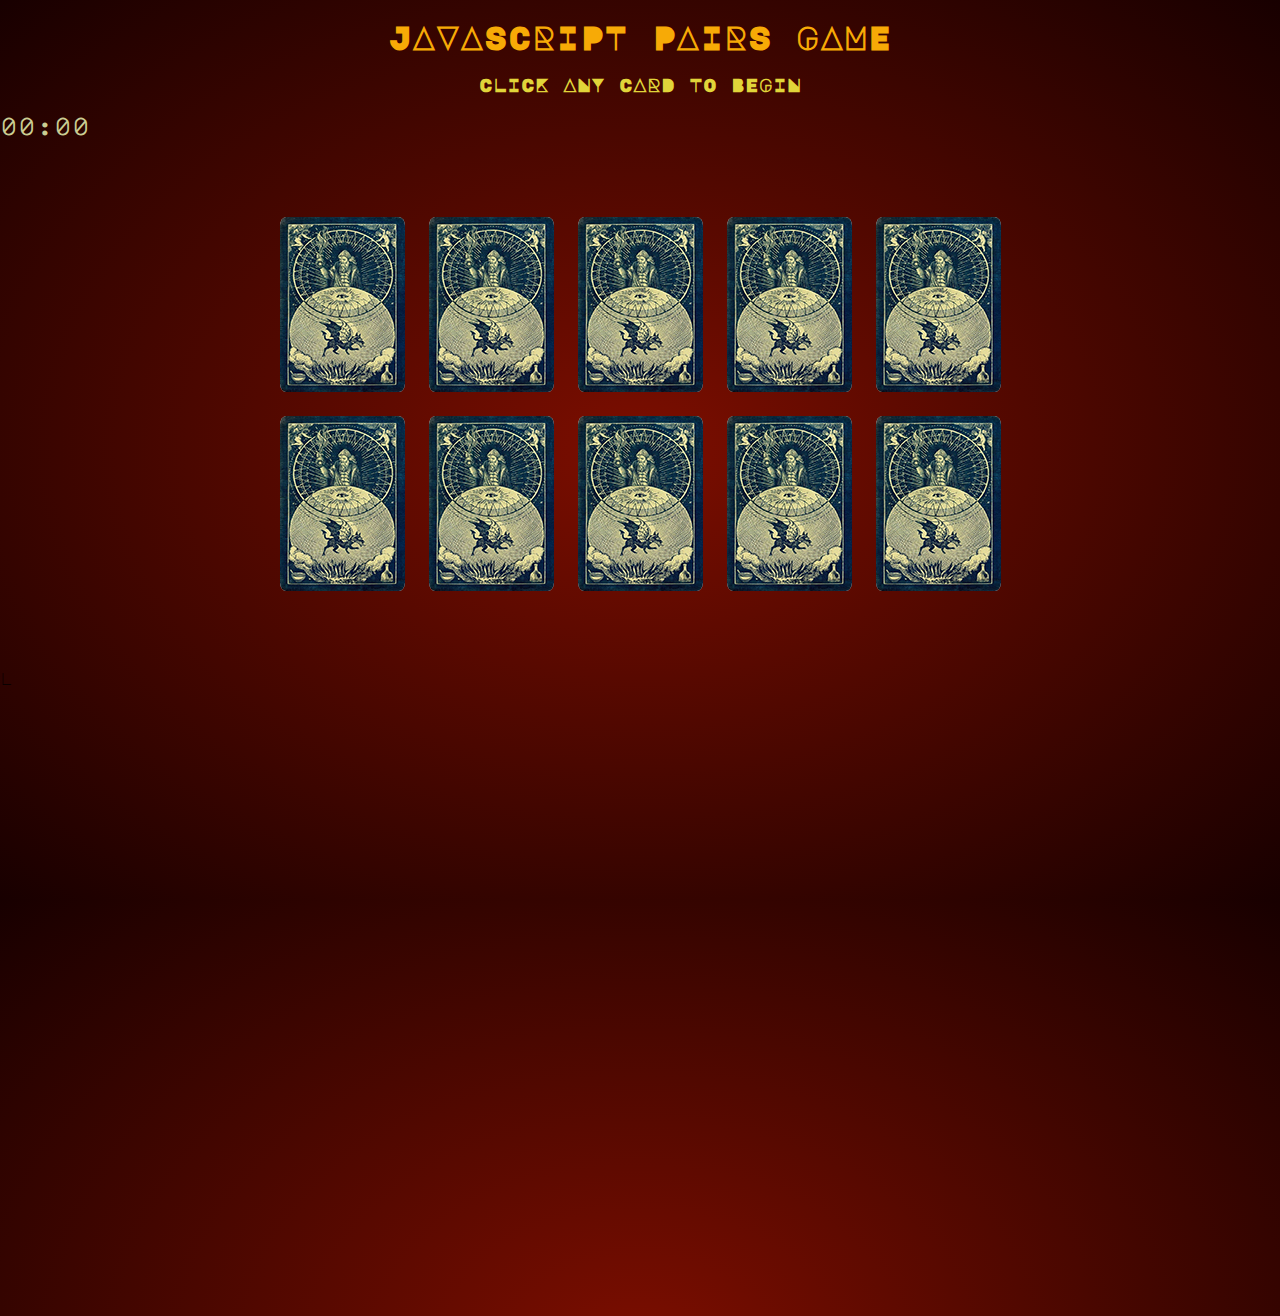
==== index.html @ acd2ea27 "html-css ready" ====
<!DOCTYPE html>
<html lang="en">

<head>
    <meta charset="UTF-8">
    <meta name="viewport" content="width=device-width, initial-scale=1.0">
    <title>Document</title>
    <link rel="stylesheet" href="./css/pair-game.css">
</head>

<body>

    <div class="head">
        <h1 class="title">JAVASCRIPT PAIRS GAME</h1>
        <h3 class="whattodo">CLICK ANY CARD TO BEGIN</h3>
        <span class="clock">00:00</span>
    </div>

    <div class="card__container">
        <div class="card">
            <div class="card__back--face">
                <img src="./assets/images/creator.jpg" alt="Creator" class="creator">
            </div>
            <div class="card__front--face">
                <img src="./assets/images/gladius.jpg" alt="Gladius" class="gladius">
            </div>
        </div>
        <div class="card">
            <div class="card__back--face">
                <img src="./assets/images/creator.jpg" alt="Creator" class="creator">
            </div>
            <div class="card__front--face">
                <img src="./assets/images/goblinTarot.jpg" alt="Goblin" class="goblin">
            </div>

        </div>
        <div class="card">
            <div class="card__back--face">
                <img src="./assets/images/creator.jpg" alt="Creator" class="creator">
            </div>
            <div class="card__front--face">
                <img src="./assets/images/heavenAndHell.jpg" alt="HeavenAndHell" class="heavenandhell">
            </div>
        </div>
        <div class="card">
            <div class="card__back--face">
                <img src="./assets/images/creator.jpg" alt="Creator" class="creator">
            </div>
            <div class="card__front--face">
                <img src="./assets/images/goblinTarot.jpg" alt="Goblin" class="goblin">
            </div>
        </div>
        <div class="card">
            <div class="card__back--face">
                <img src="./assets/images/creator.jpg" alt="Creator" class="creator">
            </div>
            <div class="card__front--face">
                <img src="./assets/images/dragons.jpg" alt="Dragons" class="dragons">
            </div>
        </div>
        <div class="card">
            <div class="card__back--face">
                <img src="./assets/images/creator.jpg" alt="Creator" class="creator">
            </div>
            <div class="card__front--face">
                <img src="./assets/images/heavenAndHell.jpg" alt="HeavenAndHell" class="heavenandhell">
            </div>
        </div>
        <div class="card">
            <div class="card__back--face">
                <img src="./assets/images/creator.jpg" alt="Creator" class="creator">
            </div>
            <div class="card__front--face">
                <img src="./assets/images/gladius.jpg" alt="Gladius" class="gladius">
            </div>
        </div>
        <div class="card">
            <div class="card__back--face">
                <img src="./assets/images/creator.jpg" alt="Creator" class="creator">
            </div>
            <div class="card__front--face">
                <img src="./assets/images/endora.jpg" alt="Endora" class="endora">
            </div>
        </div>
        <div class="card">
            <div class="card__back--face">
                <img src="./assets/images/creator.jpg" alt="Creator" class="creator">
            </div>
            <div class="card__front--face">
                <img src="./assets/images/dragons.jpg" alt="Dragons" class="dragons">
            </div>
        </div>
        <div class="card">
            <div class="card__back--face">
                <img src="./assets/images/creator.jpg" alt="Creator" class="creator">
            </div>
            <div class="card__front--face">
                <img src="./assets/images/endora.jpg" alt="Endora" class="endora">
            </div>
        </div>
    </div>





    <script src="./js/pair-game.js"></script>
</body>

</html>l
---- css/pair-game.css ----
@font-face{
    font-family: majorMonoDisplay;
    src: url(MajorMonoDisplay-Regular.ttf);
}

*{
    box-sizing: border-box;
    font-family: majorMonoDisplay,sans-serif;
    
}

html{
    min-height: 100vh;
}

body{
    margin: 0;
    background: radial-gradient(#7c0e00, #180000) ;
}

.title{
    color: #f7aa06;
    text-align: center;
}

.whattodo{
    color: #e0d53a;
    text-align: center;
}

.clock{
    color: #cace93;
    font-size: 1.5rem;
    font-weight: bold;
    text-align: center;

}

.card__container{
    display: grid;
    grid-template-columns: repeat(5,auto);
    grid-gap: 1.5rem;
    margin: 5rem;
    justify-content: center;
    
}

.card{
    background-color: #eeeeee;
    height: 175px;
    width: 125px;
    border-radius: 5%;
    
}

.card__front--face,.card__back--face{
    position: absolute;
    width: 100%;
    height: 100%;
}

.card__front--face{
    visibility: hidden;
}

.card__back--face:hover,.card__front--face:hover{
    opacity: 0.75;
    transition: opacity 100ms ease-in-out;
}


.creator,.dragons,.endora,.gladius,.heavenandhell,.goblin{
    border-radius: 5%;
}
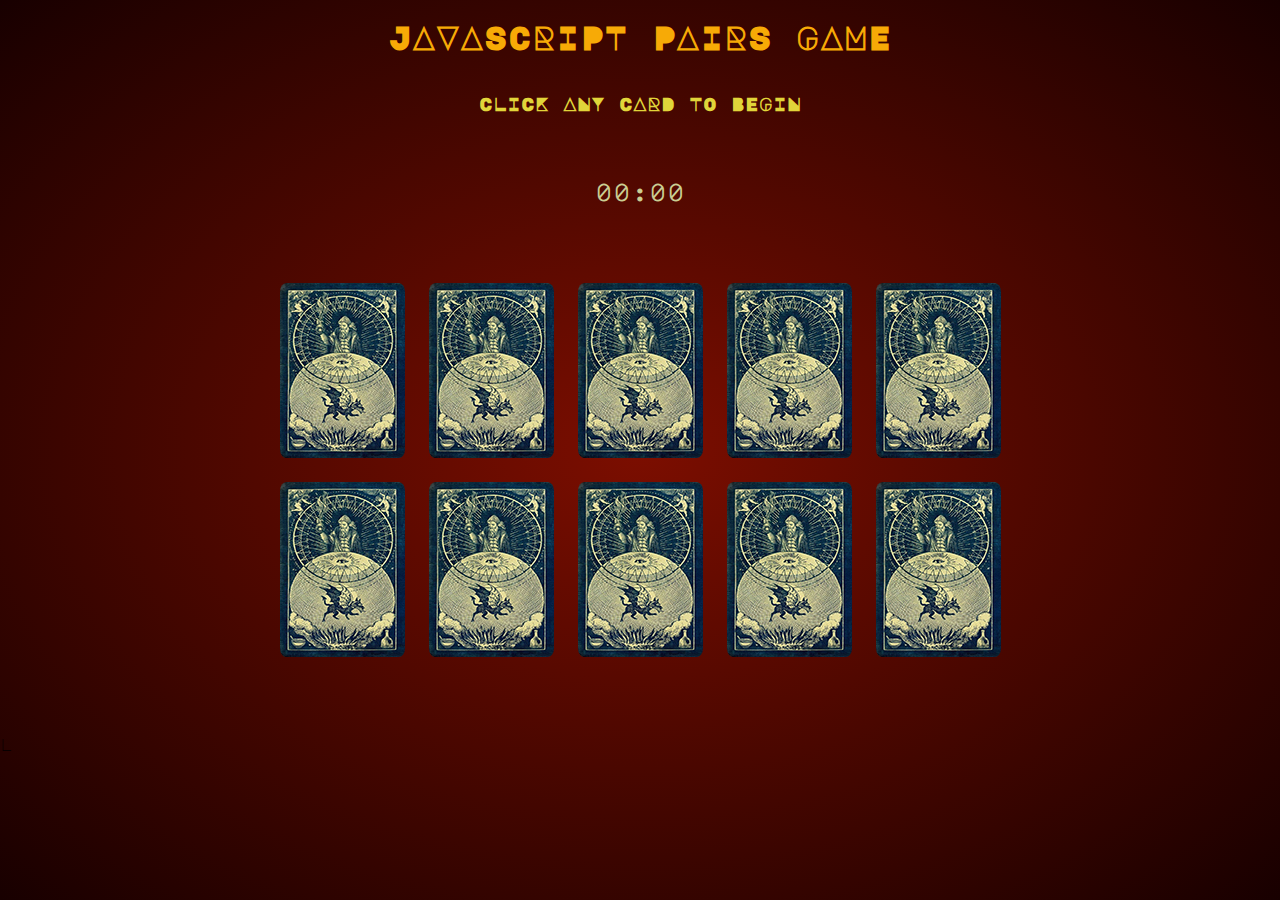
==== commit 653a70d6: "html-css-ready" ====
--- a/index.html
+++ b/index.html
@@ -10,91 +10,91 @@
 
 <body>
 
-    <div class="head">
+    <div class="header__container">
         <h1 class="title">JAVASCRIPT PAIRS GAME</h1>
         <h3 class="whattodo">CLICK ANY CARD TO BEGIN</h3>
         <span class="clock">00:00</span>
     </div>
 
     <div class="card__container">
-        <div class="card">
-            <div class="card__back--face">
+        <div class="card clicked">
+            <div class="card__back card__face">
                 <img src="./assets/images/creator.jpg" alt="Creator" class="creator">
             </div>
-            <div class="card__front--face">
+            <div class="card__front card__face">
                 <img src="./assets/images/gladius.jpg" alt="Gladius" class="gladius">
             </div>
         </div>
-        <div class="card">
-            <div class="card__back--face">
+        <div class="card clicked">
+            <div class="card__back card__face">
                 <img src="./assets/images/creator.jpg" alt="Creator" class="creator">
             </div>
-            <div class="card__front--face">
+            <div class="card__front card__face">
                 <img src="./assets/images/goblinTarot.jpg" alt="Goblin" class="goblin">
             </div>
 
         </div>
-        <div class="card">
-            <div class="card__back--face">
+        <div class="card clicked">
+            <div class="card__back card__face">
                 <img src="./assets/images/creator.jpg" alt="Creator" class="creator">
             </div>
-            <div class="card__front--face">
+            <div class="card__front card__face">
                 <img src="./assets/images/heavenAndHell.jpg" alt="HeavenAndHell" class="heavenandhell">
             </div>
         </div>
-        <div class="card">
-            <div class="card__back--face">
+        <div class="card clicked">
+            <div class="card__back card__face">
                 <img src="./assets/images/creator.jpg" alt="Creator" class="creator">
             </div>
-            <div class="card__front--face">
+            <div class="card__front card__face">
                 <img src="./assets/images/goblinTarot.jpg" alt="Goblin" class="goblin">
             </div>
         </div>
-        <div class="card">
-            <div class="card__back--face">
+        <div class="card clicked">
+            <div class="card__back card__face">
                 <img src="./assets/images/creator.jpg" alt="Creator" class="creator">
             </div>
-            <div class="card__front--face">
+            <div class="card__front card__face">
                 <img src="./assets/images/dragons.jpg" alt="Dragons" class="dragons">
             </div>
         </div>
-        <div class="card">
-            <div class="card__back--face">
+        <div class="card clicked">
+            <div class="card__back card__face">
                 <img src="./assets/images/creator.jpg" alt="Creator" class="creator">
             </div>
-            <div class="card__front--face">
+            <div class="card__front card__face">
                 <img src="./assets/images/heavenAndHell.jpg" alt="HeavenAndHell" class="heavenandhell">
             </div>
         </div>
-        <div class="card">
-            <div class="card__back--face">
+        <div class="card clicked">
+            <div class="card__back card__face">
                 <img src="./assets/images/creator.jpg" alt="Creator" class="creator">
             </div>
-            <div class="card__front--face">
+            <div class="card__front card__face">
                 <img src="./assets/images/gladius.jpg" alt="Gladius" class="gladius">
             </div>
         </div>
-        <div class="card">
-            <div class="card__back--face">
+        <div class="card clicked">
+            <div class="card__back card__face">
                 <img src="./assets/images/creator.jpg" alt="Creator" class="creator">
             </div>
-            <div class="card__front--face">
+            <div class="card__front card__face">
                 <img src="./assets/images/endora.jpg" alt="Endora" class="endora">
             </div>
         </div>
-        <div class="card">
-            <div class="card__back--face">
+        <div class="card clicked">
+            <div class="card__back card__face">
                 <img src="./assets/images/creator.jpg" alt="Creator" class="creator">
             </div>
-            <div class="card__front--face">
+            <div class="card__front card__face">
                 <img src="./assets/images/dragons.jpg" alt="Dragons" class="dragons">
             </div>
         </div>
-        <div class="card">
-            <div class="card__back--face">
+        <div class="card clicked">
+            <div class="card__back card__face">
                 <img src="./assets/images/creator.jpg" alt="Creator" class="creator">
             </div>
-            <div class="card__front--face">
+            <div class="card__front card__face">
                 <img src="./assets/images/endora.jpg" alt="Endora" class="endora">
             </div>
         </div>
--- a/css/pair-game.css
+++ b/css/pair-game.css
@@ -33,7 +33,12 @@
     font-size: 1.5rem;
     font-weight: bold;
     text-align: center;
+    margin-top: 3rem;
+}
 
+.header__container{
+    display: flex;
+    flex-direction: column;
 }
 
 .card__container{
@@ -43,32 +48,46 @@
     margin: 5rem;
     justify-content: center;
     
+    
 }
 
 .card{
-    background-color: #eeeeee;
+    border-radius: 5%;
     height: 175px;
     width: 125px;
-    border-radius: 5%;
-    
+   
 }
 
-.card__front--face,.card__back--face{
-    position: absolute;
-    width: 100%;
-    height: 100%;
-}
-
-.card__front--face{
+.card .card__front{
+    transform: rotateY(0deg);
     visibility: hidden;
 }
 
-.card__back--face:hover,.card__front--face:hover{
-    opacity: 0.75;
-    transition: opacity 100ms ease-in-out;
+.card .card__back:hover{
+    opacity: 0.85;
+    transition: opacity 0.1 ease-in-out;
+}
+
+
+.card__front{
+    transform: rotateY(180deg);
+}
+
+.card__face{
+    position: absolute;
+   transition: transform 500ms ease-out;
+   backface-visibility: hidden;
+}
+.card__back .clicked{
+    transform: rotateY(-180deg);
+}
+.card__front .clicked{
+    transform: rotateY(180deg);
+    
 }
 
 
 .creator,.dragons,.endora,.gladius,.heavenandhell,.goblin{
     border-radius: 5%;
 }
+
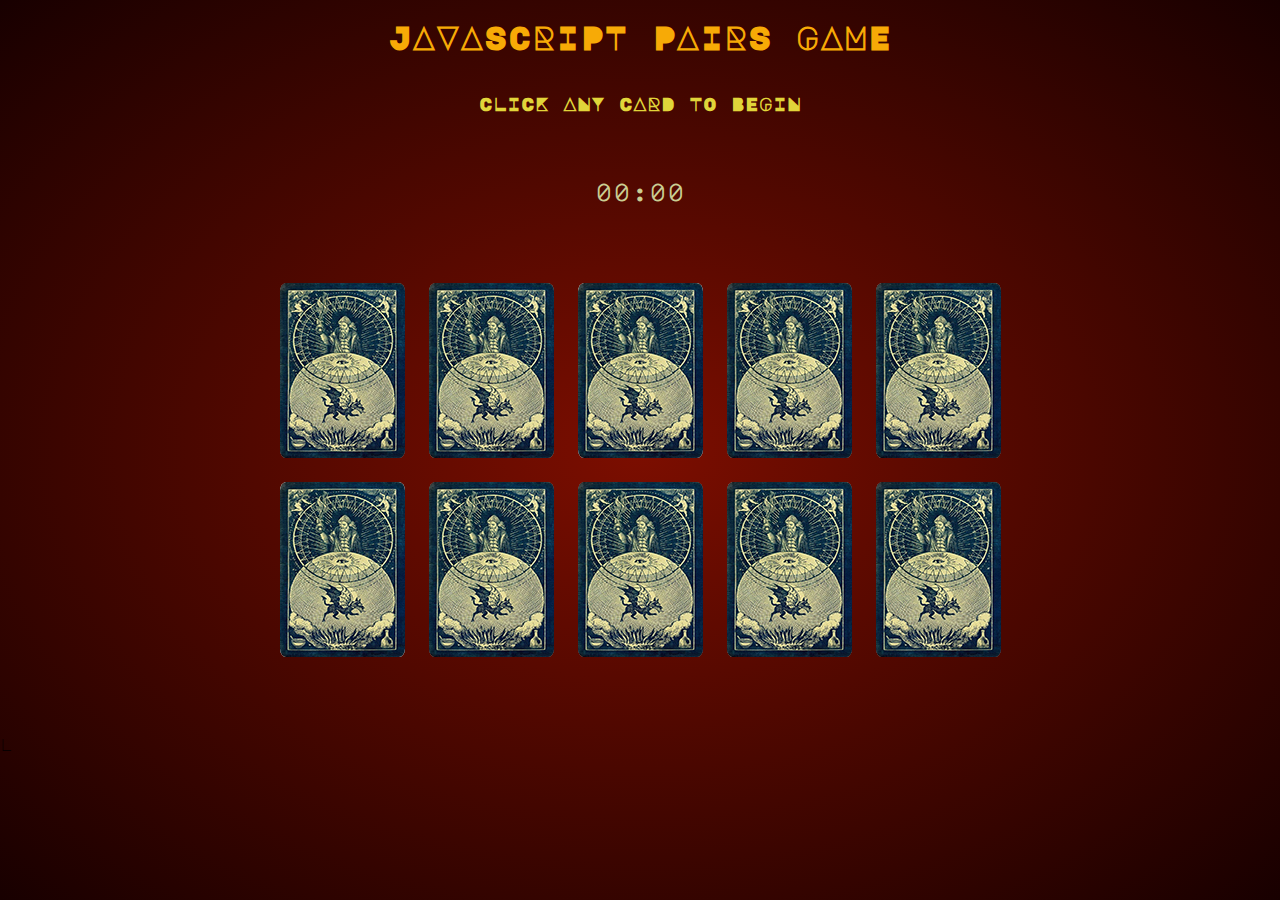
==== commit daab78a3: "can flip cards via click" ====
--- a/index.html
+++ b/index.html
@@ -17,85 +17,85 @@
     </div>
 
     <div class="card__container">
-        <div class="card clicked">
+        <div class="card">
+            <div class="card__front card__face">
+                <img src="./assets/images/gladius.jpg" alt="Gladius" class="gladius">
+            </div>
             <div class="card__back card__face">
                 <img src="./assets/images/creator.jpg" alt="Creator" class="creator">
             </div>
+        </div>
+        <div class="card">
+            <div class="card__front card__face">
+                <img src="./assets/images/goblinTarot.jpg" alt="Goblin" class="goblin">
+            </div>
+            <div class="card__back card__face">
+                <img src="./assets/images/creator.jpg" alt="Creator" class="creator">
+            </div>
+
+        </div>
+        <div class="card">
+            <div class="card__front card__face">
+                <img src="./assets/images/heavenAndHell.jpg" alt="HeavenAndHell" class="heavenandhell">
+            </div>
+            <div class="card__back card__face">
+                <img src="./assets/images/creator.jpg" alt="Creator" class="creator">
+            </div>
+        </div>
+        <div class="card">
+            <div class="card__front card__face">
+                <img src="./assets/images/goblinTarot.jpg" alt="Goblin" class="goblin">
+            </div>
+            <div class="card__back card__face">
+                <img src="./assets/images/creator.jpg" alt="Creator" class="creator">
+            </div>
+        </div>
+        <div class="card">
+            <div class="card__front card__face">
+                <img src="./assets/images/dragons.jpg" alt="Dragons" class="dragons">
+            </div>
+            <div class="card__back card__face">
+                <img src="./assets/images/creator.jpg" alt="Creator" class="creator">
+            </div>
+        </div>
+        <div class="card">
+            <div class="card__front card__face">
+                <img src="./assets/images/heavenAndHell.jpg" alt="HeavenAndHell" class="heavenandhell">
+            </div>
+            <div class="card__back card__face">
+                <img src="./assets/images/creator.jpg" alt="Creator" class="creator">
+            </div>
+        </div>
+        <div class="card">
             <div class="card__front card__face">
                 <img src="./assets/images/gladius.jpg" alt="Gladius" class="gladius">
             </div>
-        </div>
-        <div class="card clicked">
             <div class="card__back card__face">
                 <img src="./assets/images/creator.jpg" alt="Creator" class="creator">
             </div>
+        </div>
+        <div class="card">
             <div class="card__front card__face">
-                <img src="./assets/images/goblinTarot.jpg" alt="Goblin" class="goblin">
+                <img src="./assets/images/endora.jpg" alt="Endora" class="endora">
             </div>
-
-        </div>
-        <div class="card clicked">
             <div class="card__back card__face">
                 <img src="./assets/images/creator.jpg" alt="Creator" class="creator">
             </div>
+        </div>
+        <div class="card">
             <div class="card__front card__face">
-                <img src="./assets/images/heavenAndHell.jpg" alt="HeavenAndHell" class="heavenandhell">
+                <img src="./assets/images/dragons.jpg" alt="Dragons" class="dragons">
             </div>
-        </div>
-        <div class="card clicked">
             <div class="card__back card__face">
                 <img src="./assets/images/creator.jpg" alt="Creator" class="creator">
             </div>
-            <div class="card__front card__face">
-                <img src="./assets/images/goblinTarot.jpg" alt="Goblin" class="goblin">
-            </div>
         </div>
-        <div class="card clicked">
-            <div class="card__back card__face">
-                <img src="./assets/images/creator.jpg" alt="Creator" class="creator">
-            </div>
-            <div class="card__front card__face">
-                <img src="./assets/images/dragons.jpg" alt="Dragons" class="dragons">
-            </div>
-        </div>
-        <div class="card clicked">
-            <div class="card__back card__face">
-                <img src="./assets/images/creator.jpg" alt="Creator" class="creator">
-            </div>
-            <div class="card__front card__face">
-                <img src="./assets/images/heavenAndHell.jpg" alt="HeavenAndHell" class="heavenandhell">
-            </div>
-        </div>
-        <div class="card clicked">
-            <div class="card__back card__face">
-                <img src="./assets/images/creator.jpg" alt="Creator" class="creator">
-            </div>
-            <div class="card__front card__face">
-                <img src="./assets/images/gladius.jpg" alt="Gladius" class="gladius">
-            </div>
-        </div>
-        <div class="card clicked">
-            <div class="card__back card__face">
-                <img src="./assets/images/creator.jpg" alt="Creator" class="creator">
-            </div>
+        <div class="card">
             <div class="card__front card__face">
                 <img src="./assets/images/endora.jpg" alt="Endora" class="endora">
             </div>
-        </div>
-        <div class="card clicked">
             <div class="card__back card__face">
                 <img src="./assets/images/creator.jpg" alt="Creator" class="creator">
-            </div>
-            <div class="card__front card__face">
-                <img src="./assets/images/dragons.jpg" alt="Dragons" class="dragons">
-            </div>
-        </div>
-        <div class="card clicked">
-            <div class="card__back card__face">
-                <img src="./assets/images/creator.jpg" alt="Creator" class="creator">
-            </div>
-            <div class="card__front card__face">
-                <img src="./assets/images/endora.jpg" alt="Endora" class="endora">
             </div>
         </div>
     </div>
--- a/css/pair-game.css
+++ b/css/pair-game.css
@@ -55,12 +55,7 @@
     border-radius: 5%;
     height: 175px;
     width: 125px;
-   
-}
-
-.card .card__front{
-    transform: rotateY(0deg);
-    visibility: hidden;
+   background-color: #eeeeee;
 }
 
 .card .card__back:hover{
@@ -68,23 +63,21 @@
     transition: opacity 0.1 ease-in-out;
 }
 
-
-.card__front{
-    transform: rotateY(180deg);
-}
-
 .card__face{
     position: absolute;
    transition: transform 500ms ease-out;
    backface-visibility: hidden;
+  
 }
-.card__back .clicked{
-    transform: rotateY(-180deg);
-}
-.card__front .clicked{
+.card__front .card{
+
     transform: rotateY(180deg);
     
 }
+.card__back .card{
+    transform: rotateY(-180deg);
+}
+
 
 
 .creator,.dragons,.endora,.gladius,.heavenandhell,.goblin{
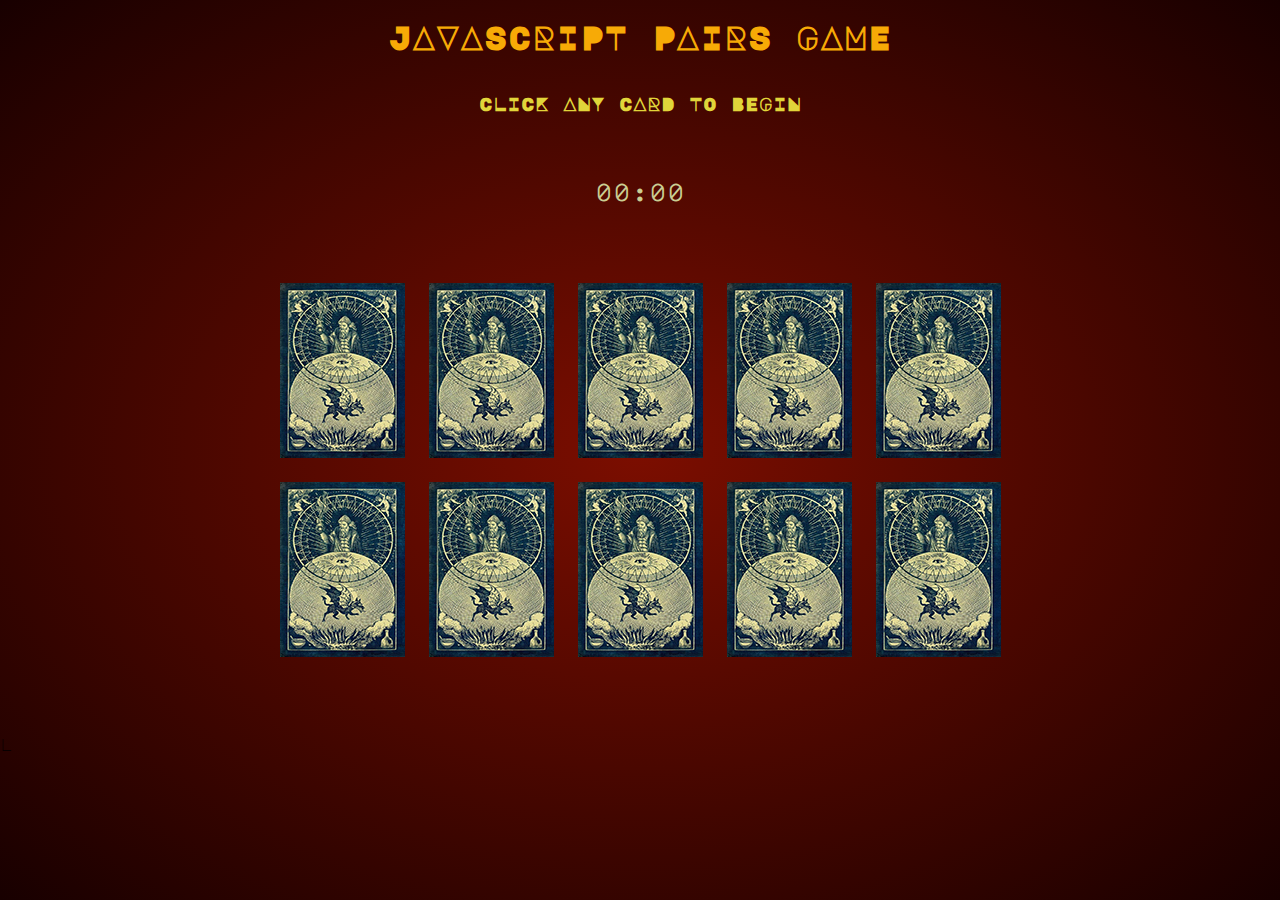
==== commit 5a869929: "matchCheck ready, game win conditions left" ====
--- a/index.html
+++ b/index.html
@@ -22,7 +22,7 @@
                 <img src="./assets/images/gladius.jpg" alt="Gladius" class="gladius">
             </div>
             <div class="card__back card__face">
-                <img src="./assets/images/creator.jpg" alt="Creator" class="creator">
+                <img src="./assets/images/creator.jpg" alt="Creator" class="creator--0">
             </div>
         </div>
         <div class="card">
@@ -30,7 +30,7 @@
                 <img src="./assets/images/goblinTarot.jpg" alt="Goblin" class="goblin">
             </div>
             <div class="card__back card__face">
-                <img src="./assets/images/creator.jpg" alt="Creator" class="creator">
+                <img src="./assets/images/creator.jpg" alt="Creator" class="creator--1">
             </div>
 
         </div>
@@ -39,7 +39,7 @@
                 <img src="./assets/images/heavenAndHell.jpg" alt="HeavenAndHell" class="heavenandhell">
             </div>
             <div class="card__back card__face">
-                <img src="./assets/images/creator.jpg" alt="Creator" class="creator">
+                <img src="./assets/images/creator.jpg" alt="Creator" class="creator--2">
             </div>
         </div>
         <div class="card">
@@ -47,7 +47,7 @@
                 <img src="./assets/images/goblinTarot.jpg" alt="Goblin" class="goblin">
             </div>
             <div class="card__back card__face">
-                <img src="./assets/images/creator.jpg" alt="Creator" class="creator">
+                <img src="./assets/images/creator.jpg" alt="Creator" class="creator--3">
             </div>
         </div>
         <div class="card">
@@ -55,7 +55,7 @@
                 <img src="./assets/images/dragons.jpg" alt="Dragons" class="dragons">
             </div>
             <div class="card__back card__face">
-                <img src="./assets/images/creator.jpg" alt="Creator" class="creator">
+                <img src="./assets/images/creator.jpg" alt="Creator" class="creator--4">
             </div>
         </div>
         <div class="card">
@@ -63,7 +63,7 @@
                 <img src="./assets/images/heavenAndHell.jpg" alt="HeavenAndHell" class="heavenandhell">
             </div>
             <div class="card__back card__face">
-                <img src="./assets/images/creator.jpg" alt="Creator" class="creator">
+                <img src="./assets/images/creator.jpg" alt="Creator" class="creator--5">
             </div>
         </div>
         <div class="card">
@@ -71,7 +71,7 @@
                 <img src="./assets/images/gladius.jpg" alt="Gladius" class="gladius">
             </div>
             <div class="card__back card__face">
-                <img src="./assets/images/creator.jpg" alt="Creator" class="creator">
+                <img src="./assets/images/creator.jpg" alt="Creator" class="creator--6">
             </div>
         </div>
         <div class="card">
@@ -79,7 +79,7 @@
                 <img src="./assets/images/endora.jpg" alt="Endora" class="endora">
             </div>
             <div class="card__back card__face">
-                <img src="./assets/images/creator.jpg" alt="Creator" class="creator">
+                <img src="./assets/images/creator.jpg" alt="Creator" class="creator--7">
             </div>
         </div>
         <div class="card">
@@ -87,7 +87,7 @@
                 <img src="./assets/images/dragons.jpg" alt="Dragons" class="dragons">
             </div>
             <div class="card__back card__face">
-                <img src="./assets/images/creator.jpg" alt="Creator" class="creator">
+                <img src="./assets/images/creator.jpg" alt="Creator" class="creator--8">
             </div>
         </div>
         <div class="card">
@@ -95,7 +95,7 @@
                 <img src="./assets/images/endora.jpg" alt="Endora" class="endora">
             </div>
             <div class="card__back card__face">
-                <img src="./assets/images/creator.jpg" alt="Creator" class="creator">
+                <img src="./assets/images/creator.jpg" alt="Creator" class="creator--9">
             </div>
         </div>
     </div>
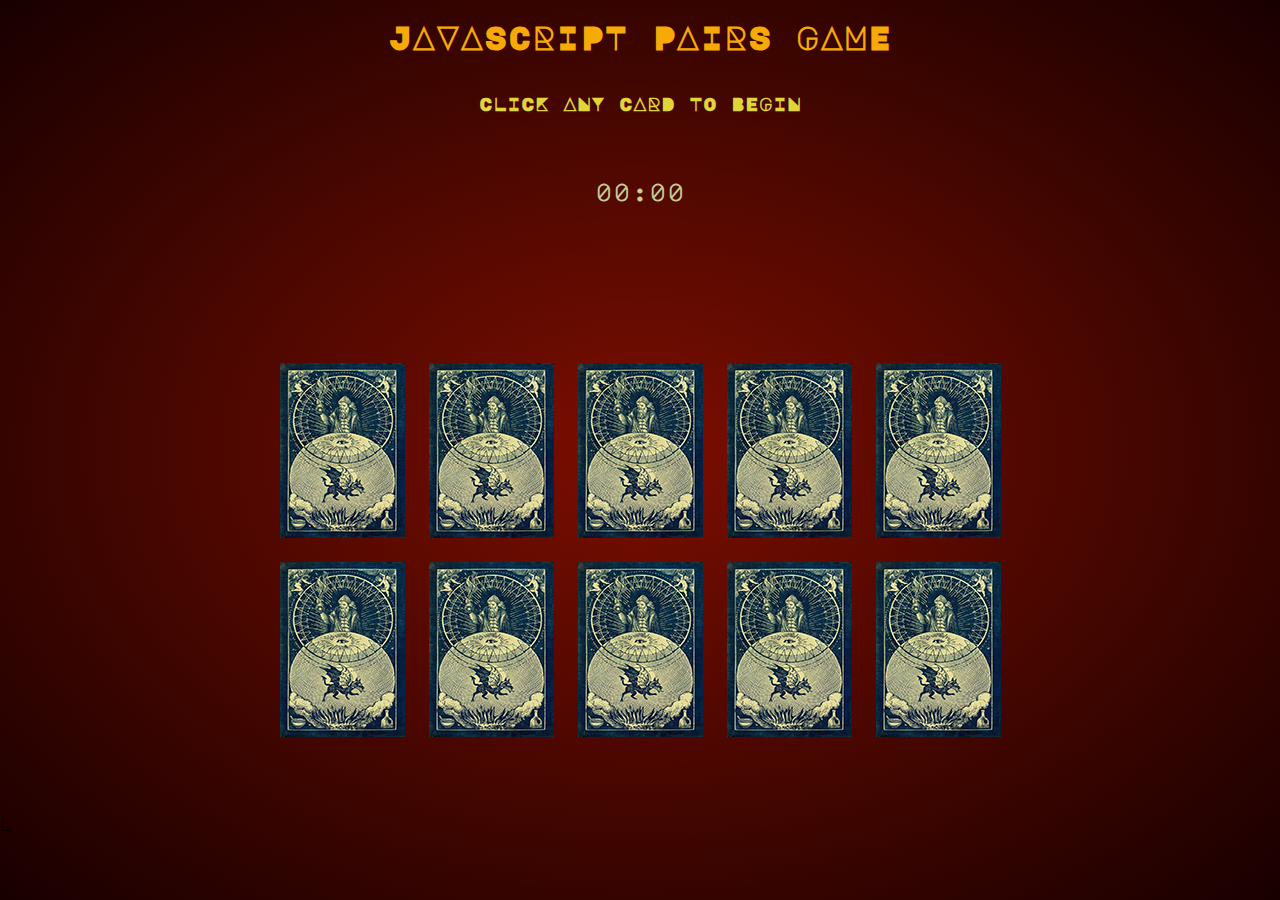
==== commit 477962b0: "randoms start ok" ====
--- a/index.html
+++ b/index.html
@@ -17,7 +17,7 @@
     </div>
 
     <div class="card__container">
-        <div class="card">
+        <!-- <div class="card">
             <div class="card__front card__face">
                 <img src="./assets/images/gladius.jpg" alt="Gladius" class="gladius">
             </div>
@@ -97,7 +97,7 @@
             <div class="card__back card__face">
                 <img src="./assets/images/creator.jpg" alt="Creator" class="creator--9">
             </div>
-        </div>
+        </div> -->
     </div>
 
 
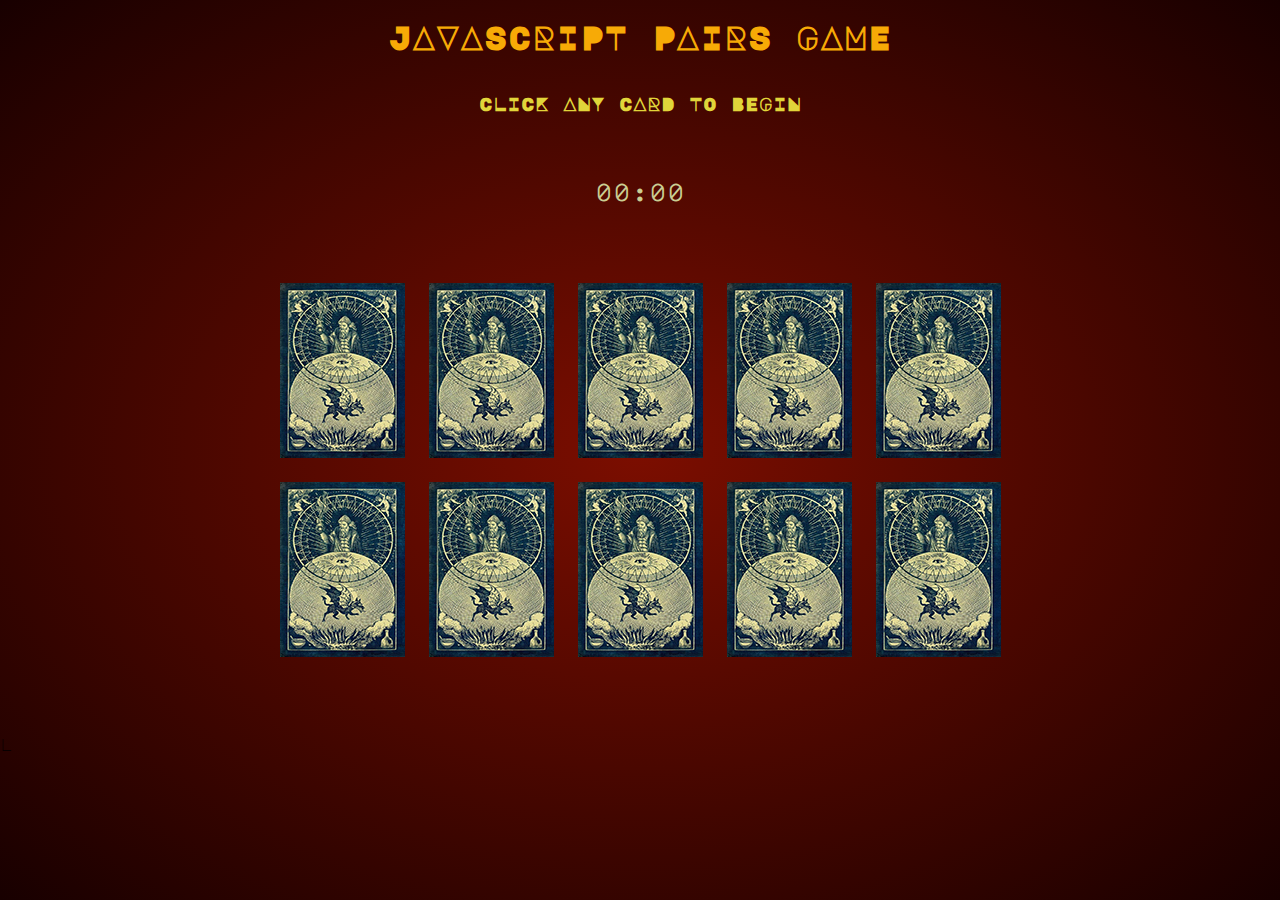
==== commit 3605d14e: "card block addedv2" ====
--- a/index.html
+++ b/index.html
@@ -16,94 +16,6 @@
         <span class="clock">00:00</span>
     </div>
 
-    <div class="card__container">
-        <!-- <div class="card">
-            <div class="card__front card__face">
-                <img src="./assets/images/gladius.jpg" alt="Gladius" class="gladius">
-            </div>
-            <div class="card__back card__face">
-                <img src="./assets/images/creator.jpg" alt="Creator" class="creator--0">
-            </div>
-        </div>
-        <div class="card">
-            <div class="card__front card__face">
-                <img src="./assets/images/goblinTarot.jpg" alt="Goblin" class="goblin">
-            </div>
-            <div class="card__back card__face">
-                <img src="./assets/images/creator.jpg" alt="Creator" class="creator--1">
-            </div>
-
-        </div>
-        <div class="card">
-            <div class="card__front card__face">
-                <img src="./assets/images/heavenAndHell.jpg" alt="HeavenAndHell" class="heavenandhell">
-            </div>
-            <div class="card__back card__face">
-                <img src="./assets/images/creator.jpg" alt="Creator" class="creator--2">
-            </div>
-        </div>
-        <div class="card">
-            <div class="card__front card__face">
-                <img src="./assets/images/goblinTarot.jpg" alt="Goblin" class="goblin">
-            </div>
-            <div class="card__back card__face">
-                <img src="./assets/images/creator.jpg" alt="Creator" class="creator--3">
-            </div>
-        </div>
-        <div class="card">
-            <div class="card__front card__face">
-                <img src="./assets/images/dragons.jpg" alt="Dragons" class="dragons">
-            </div>
-            <div class="card__back card__face">
-                <img src="./assets/images/creator.jpg" alt="Creator" class="creator--4">
-            </div>
-        </div>
-        <div class="card">
-            <div class="card__front card__face">
-                <img src="./assets/images/heavenAndHell.jpg" alt="HeavenAndHell" class="heavenandhell">
-            </div>
-            <div class="card__back card__face">
-                <img src="./assets/images/creator.jpg" alt="Creator" class="creator--5">
-            </div>
-        </div>
-        <div class="card">
-            <div class="card__front card__face">
-                <img src="./assets/images/gladius.jpg" alt="Gladius" class="gladius">
-            </div>
-            <div class="card__back card__face">
-                <img src="./assets/images/creator.jpg" alt="Creator" class="creator--6">
-            </div>
-        </div>
-        <div class="card">
-            <div class="card__front card__face">
-                <img src="./assets/images/endora.jpg" alt="Endora" class="endora">
-            </div>
-            <div class="card__back card__face">
-                <img src="./assets/images/creator.jpg" alt="Creator" class="creator--7">
-            </div>
-        </div>
-        <div class="card">
-            <div class="card__front card__face">
-                <img src="./assets/images/dragons.jpg" alt="Dragons" class="dragons">
-            </div>
-            <div class="card__back card__face">
-                <img src="./assets/images/creator.jpg" alt="Creator" class="creator--8">
-            </div>
-        </div>
-        <div class="card">
-            <div class="card__front card__face">
-                <img src="./assets/images/endora.jpg" alt="Endora" class="endora">
-            </div>
-            <div class="card__back card__face">
-                <img src="./assets/images/creator.jpg" alt="Creator" class="creator--9">
-            </div>
-        </div> -->
-    </div>
-
-
-
-
-
     <script src="./js/pair-game.js"></script>
 </body>
 
